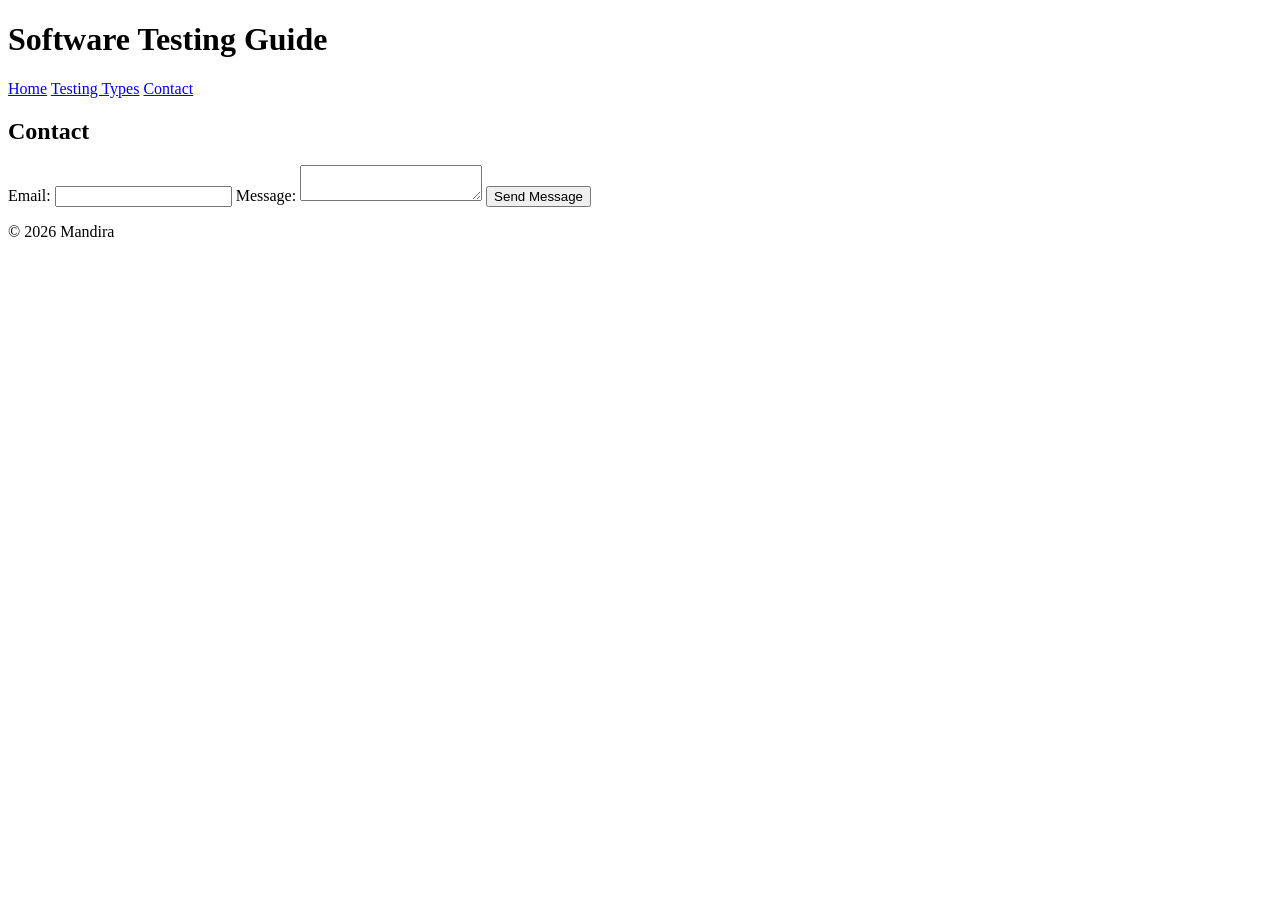
==== contact.html @ 52c95778 "Create initial multi-page website structure" ====
<!DOCTYPE html>
<html lang="en">
<head>
    <meta charset="UTF-8">
    <meta name="viewport" content="width=device-width, initial-scale=1.0">
    <title>Software Testing Guide | Contact</title>
    <link rel="stylesheet" href="css/style.css">
</head>
<body>

    <header>
        <h1>Software Testing Guide</h1>

        <nav>
            <a href="index.html">Home</a>
            <a href="testing.html">Testing Types</a>
            <a href="contact.html">Contact</a>
        </nav>
    </header>

    <main>
        <h2>Contact</h2>

        <form action="mailto:mandira.ramasinghe98@gmail.com" method="post" enctype="text/plain">
            
            <label for="email">Email:</label>
            <input type="email" id="email" name="email" required>

            <label for="message">Message:</label>
            <textarea id="message" name="message" required></textarea>

            <button type="submit">Send Message</button>

        </form>
    </main>

    <footer>
        <p>&copy; 2026 Mandira</p>
    </footer>
    
</body>
</html>
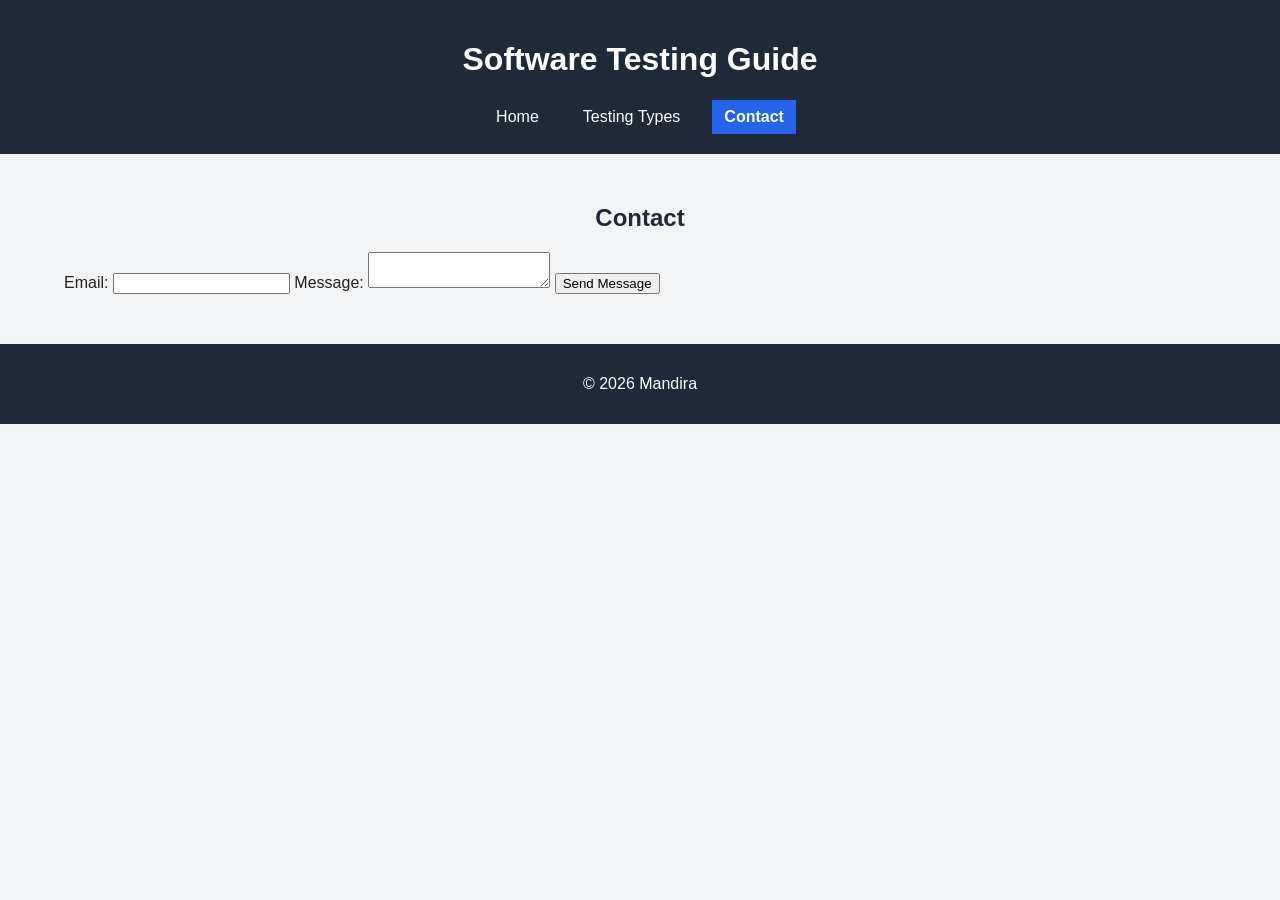
==== commit 64705373: "Add consistent styling and testing topic cards" ====
--- a/contact.html
+++ b/contact.html
@@ -11,18 +11,16 @@
     <header>
         <h1>Software Testing Guide</h1>
 
-        <nav>
-            <a href="index.html">Home</a>
-            <a href="testing.html">Testing Types</a>
-            <a href="contact.html">Contact</a>
+        <nav class="nav">
+            <a class="nav__link" href="index.html">Home</a>
+            <a class="nav__link" href="testing.html">Testing Types</a>
+            <a class="nav__link nav__link--active" href="contact.html">Contact</a>
         </nav>
     </header>
 
     <main>
         <h2>Contact</h2>
-
         <form action="mailto:mandira.ramasinghe98@gmail.com" method="post" enctype="text/plain">
-            
             <label for="email">Email:</label>
             <input type="email" id="email" name="email" required>
 
@@ -30,8 +28,7 @@
             <textarea id="message" name="message" required></textarea>
 
             <button type="submit">Send Message</button>
-
-        </form>
+         </form>
     </main>
 
     <footer>
--- a/css/style.css
+++ b/css/style.css
@@ -0,0 +1,83 @@
+body {
+    margin: 0;
+    font-family: Arial, Helvetica, sans-serif;
+    background-color: #f3f4f6;
+    color: #222222;
+}
+
+header {
+    background-color: #1f2937;
+    color: #ffffff;
+    padding: 20px;
+    text-align: center;
+}
+
+.nav {
+    display: flex;
+    justify-content: center;
+    gap: 20px;
+    margin-top: 15px;
+}
+
+.nav__link {
+    color: #ffffff;
+    text-decoration: none;
+    padding: 8px 12px;
+}
+
+.nav__link:hover {
+    background-color: #2563eb;
+}
+
+.nav__link--active {
+    background-color: #2563eb;
+    font-weight: bold;
+}
+
+main {
+    width: 90%;
+    margin: 0 auto;
+    padding: 30px 0;
+}
+
+main > p {
+    text-align: center;
+}
+
+h2 {
+    color: #1f2937;
+    text-align: center;
+}
+
+.testing-cards {
+    display: flex;
+    flex-wrap: wrap;
+    gap: 20px;
+    margin-top: 30px;
+}
+
+.testing-card {
+    flex: 1 1 250px;
+    background-color: #ffffff;
+    color: #222222;
+    text-decoration: none;
+    padding: 20px;
+    border: 1px solid #dddddd;
+    transition: background-color 0.3s;
+}
+
+.testing-card:hover {
+    background-color: #e5e7eb;
+}
+
+.testing-card h3 {
+    color: #2563eb;
+}
+
+footer {
+    background-color: #1f2937;
+    color: #ffffff;
+    text-align: center;
+    padding: 15px;
+    margin-top: 20px;
+}
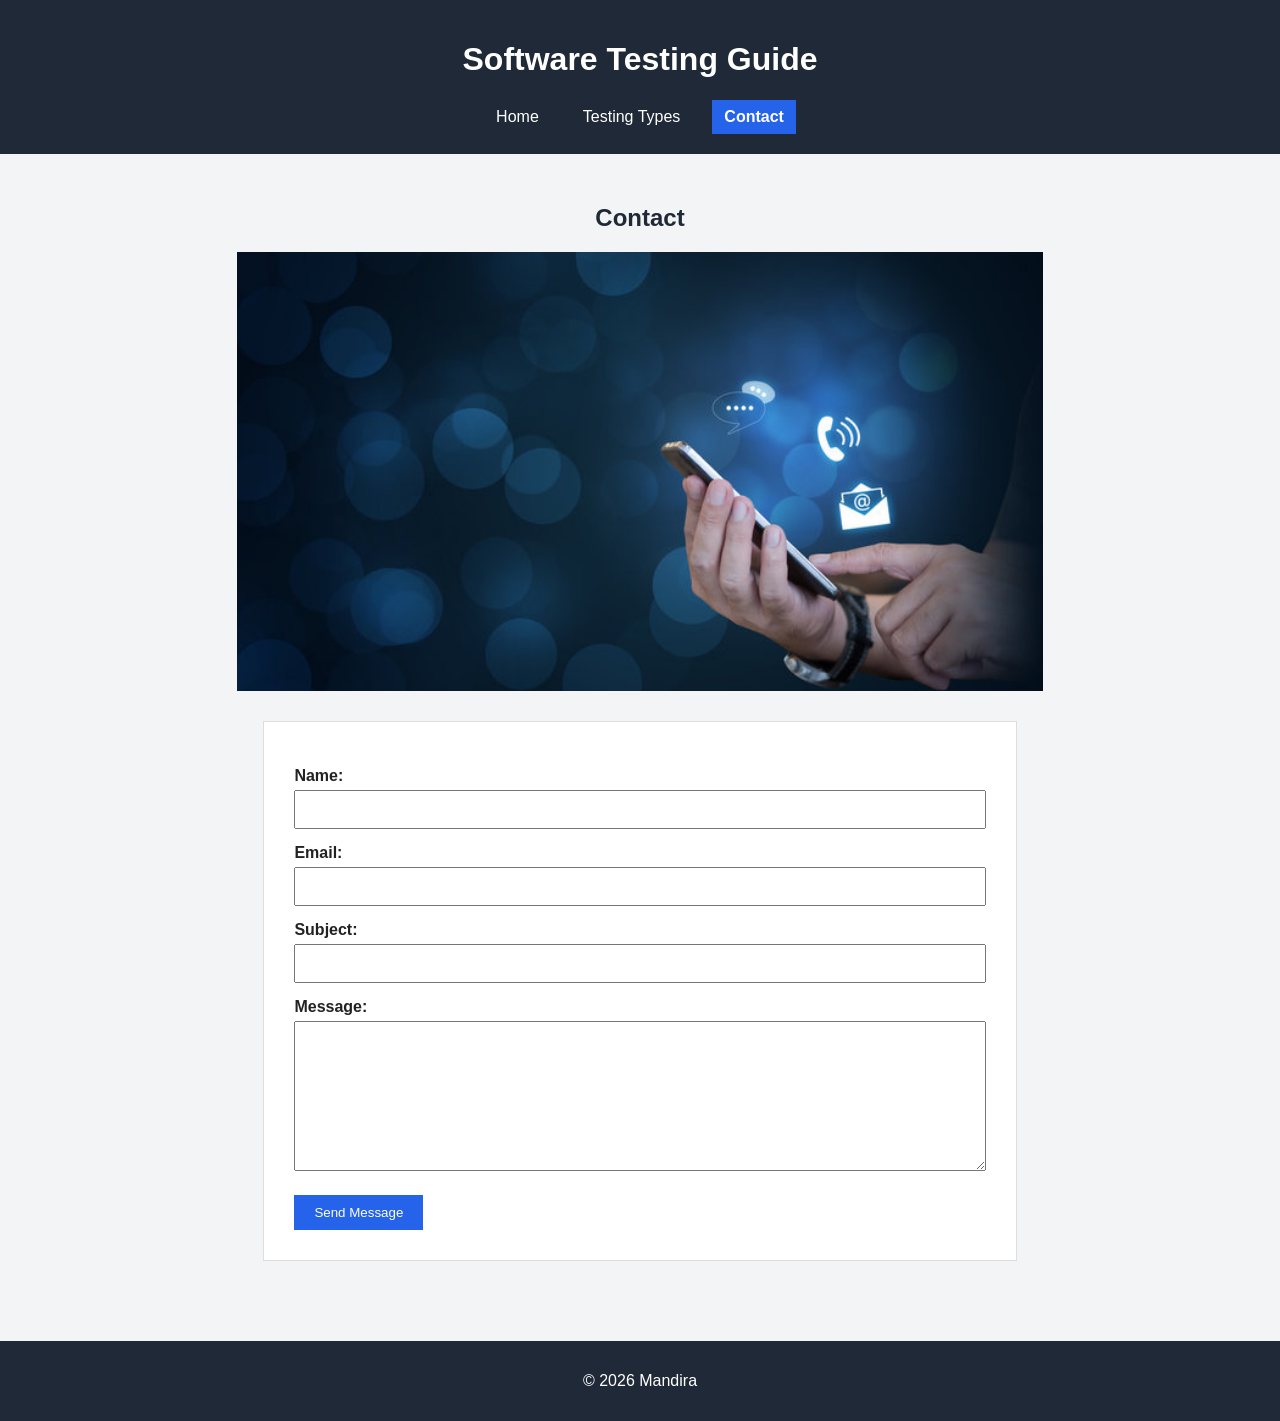
==== commit 52ca7793: "Add responsive images and style contact form" ====
--- a/contact.html
+++ b/contact.html
@@ -20,15 +20,31 @@
 
     <main>
         <h2>Contact</h2>
-        <form action="mailto:mandira.ramasinghe98@gmail.com" method="post" enctype="text/plain">
+    
+        <img class="page-image"
+             src="images/contact.jpg"
+             alt="Software quality assurance and communication">
+
+        <form class="contact-form"
+              action="mailto:mandira.ramasinghe98@gmail.com"
+              method="post"
+              enctype="text/plain">
+
+            <label for="name">Name:</label>
+            <input type="text" id="name" name="name">
+
             <label for="email">Email:</label>
             <input type="email" id="email" name="email" required>
+
+            <label for="subject">Subject:</label>
+            <input type="text" id="subject" name="subject">
 
             <label for="message">Message:</label>
             <textarea id="message" name="message" required></textarea>
 
             <button type="submit">Send Message</button>
-         </form>
+
+        </form>
     </main>
 
     <footer>
--- a/css/style.css
+++ b/css/style.css
@@ -49,6 +49,24 @@
     text-align: center;
 }
 
+.testing-types {
+    display: flex;
+    flex-wrap: wrap;
+    gap: 20px;
+    margin-top: 30px;
+}
+
+.testing-type {
+     flex: 1 1 40%;
+    background-color: #ffffff;
+    padding: 20px;
+    border: 1px solid #dddddd;
+}
+
+.testing-type h3 {
+    color: #2563eb;
+}
+
 .testing-cards {
     display: flex;
     flex-wrap: wrap;
@@ -74,6 +92,66 @@
     color: #2563eb;
 }
 
+.hero {
+    background-image: url("../images/software-testing.png");
+    background-size: cover;
+    background-repeat: no-repeat;
+    background-position: center;
+    padding: 100px 20px;
+    text-align: center;
+    color: #ffffff;
+}
+
+.hero h2 {
+    color: #ffffff;
+}
+
+.page-image {
+    width: 70%;
+    height: auto;
+    display: block;
+    margin: 20px auto 30px;
+}
+
+.contact-form {
+    width: 60%;
+    margin: 30px auto;
+    background-color: #ffffff;
+    padding: 30px;
+    border: 1px solid #dddddd;
+}
+
+.contact-form label {
+    display: block;
+    margin-top: 15px;
+    margin-bottom: 5px;
+    font-weight: bold;
+}
+
+.contact-form input,
+.contact-form textarea {
+    width: 100%;
+    padding: 10px;
+    box-sizing: border-box;
+}
+
+.contact-form textarea {
+    height: 150px;
+}
+
+.contact-form button {
+    margin-top: 20px;
+    padding: 10px 20px;
+    background-color: #2563eb;
+    color: #ffffff;
+    border: none;
+}
+
+.contact-form button:hover {
+    background-color: #1d4ed8;
+
+}
+
 footer {
     background-color: #1f2937;
     color: #ffffff;
